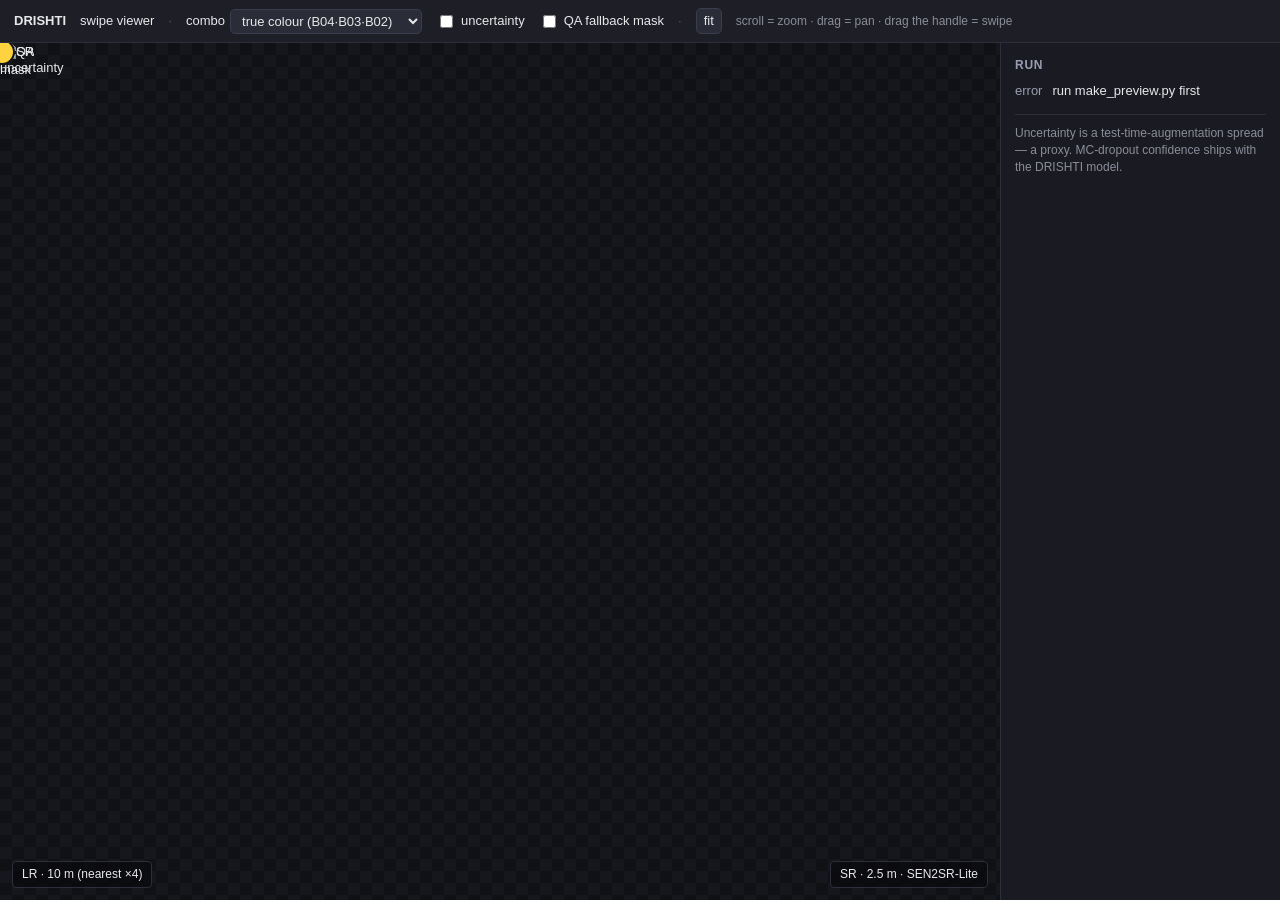
==== viewer/index.html @ 059eef2b "Add pretrained SR baseline (SEN2SR-Lite), tiling, QA gate, swipe viewer Build-order steps 3 and 4, e" ====
<!doctype html>
<html lang="en">
<head>
<meta charset="utf-8" />
<meta name="viewport" content="width=device-width, initial-scale=1" />
<title>DRISHTI — swipe viewer</title>
<link rel="stylesheet" href="style.css" />
</head>
<body>
<header>
  <strong>DRISHTI</strong> swipe viewer
  <span class="sep">·</span>
  <label>combo
    <select id="combo">
      <option value="rgb">true colour (B04·B03·B02)</option>
      <option value="nir">false colour (B08·B04·B03)</option>
    </select>
  </label>
  <label><input type="checkbox" id="tgl-unc" /> uncertainty</label>
  <label><input type="checkbox" id="tgl-qa" /> QA fallback mask</label>
  <span class="sep">·</span>
  <button id="fit">fit</button>
  <span class="hint">scroll = zoom · drag = pan · drag the handle = swipe</span>
</header>

<div id="stage">
  <div id="pan">
    <img id="after" class="layer" alt="SR" />
    <div id="before-wrap">
      <img id="before" class="layer" alt="LR" />
    </div>
    <img id="ov-unc" class="layer overlay" alt="uncertainty" hidden />
    <img id="ov-qa" class="layer overlay" alt="QA mask" hidden />
    <div id="divider"><div id="handle"></div></div>
  </div>
  <div id="tag-left" class="tag">LR · 10 m (nearest ×4)</div>
  <div id="tag-right" class="tag">SR · 2.5 m · SEN2SR-Lite</div>
</div>

<aside id="panel">
  <h2>run</h2>
  <dl id="stats"></dl>
  <p class="note">Uncertainty is a test-time-augmentation spread — a proxy.
  MC-dropout confidence ships with the DRISHTI model.</p>
</aside>

<script src="viewer.js"></script>
</body>
</html>
---- viewer/style.css ----
* { box-sizing: border-box; }
html, body { margin: 0; height: 100%; }
body {
  font: 13px/1.4 -apple-system, BlinkMacSystemFont, "Segoe UI", Roboto, sans-serif;
  color: #e8e8ea; background: #14151a;
  display: grid; grid-template-rows: auto 1fr; grid-template-columns: 1fr auto;
  grid-template-areas: "header header" "stage panel"; height: 100vh;
}
header {
  grid-area: header; display: flex; align-items: center; gap: 14px;
  padding: 8px 14px; background: #1d1e26; border-bottom: 1px solid #2c2e3a;
  flex-wrap: wrap;
}
header .sep { color: #555; }
header .hint { color: #8a8d9a; font-size: 12px; }
header label { display: inline-flex; align-items: center; gap: 5px; }
select, button {
  background: #2a2c38; color: #e8e8ea; border: 1px solid #3a3d4d;
  border-radius: 5px; padding: 3px 7px; font: inherit;
}
button { cursor: pointer; }

#stage {
  grid-area: stage; position: relative; overflow: hidden;
  background: #0c0d10 repeating-conic-gradient(#16171c 0 25%, #101115 0 50%) 0 0 / 24px 24px;
  cursor: grab;
}
#stage.panning { cursor: grabbing; }

#pan { position: absolute; top: 0; left: 0; transform-origin: 0 0; will-change: transform; }
.layer {
  position: absolute; top: 0; left: 0; display: block;
  image-rendering: pixelated; user-select: none; -webkit-user-drag: none;
}
#after { position: relative; }              /* sets #pan size */
#before-wrap { position: absolute; top: 0; left: 0; height: 100%; overflow: hidden; }
.overlay { pointer-events: none; }
#ov-qa { image-rendering: auto; }

#divider {
  position: absolute; top: 0; bottom: 0; width: 0;
  border-left: 2px solid #ffd23f; box-shadow: 0 0 0 1px rgba(0,0,0,.5);
}
#handle {
  position: absolute; top: 50%; left: 0; width: 26px; height: 26px;
  transform: translate(-50%, -50%); border-radius: 50%;
  background: #ffd23f; border: 2px solid #14151a; cursor: ew-resize;
}

.tag {
  position: absolute; bottom: 12px; padding: 4px 9px; border-radius: 4px;
  background: rgba(10,11,14,.8); border: 1px solid #2c2e3a; font-size: 12px;
  pointer-events: none;
}
#tag-left { left: 12px; }
#tag-right { right: 12px; }

#panel {
  grid-area: panel; width: 280px; padding: 14px; background: #1a1b22;
  border-left: 1px solid #2c2e3a; overflow-y: auto;
}
#panel h2 { margin: 0 0 8px; font-size: 12px; text-transform: uppercase; letter-spacing: .06em; color: #9a9db0; }
#stats { margin: 0; display: grid; grid-template-columns: auto 1fr; gap: 4px 10px; }
#stats dt { color: #9a9db0; }
#stats dd { margin: 0; font-variant-numeric: tabular-nums; }
.note { color: #8a8d9a; font-size: 12px; border-top: 1px solid #2c2e3a; padding-top: 10px; margin-top: 14px; }
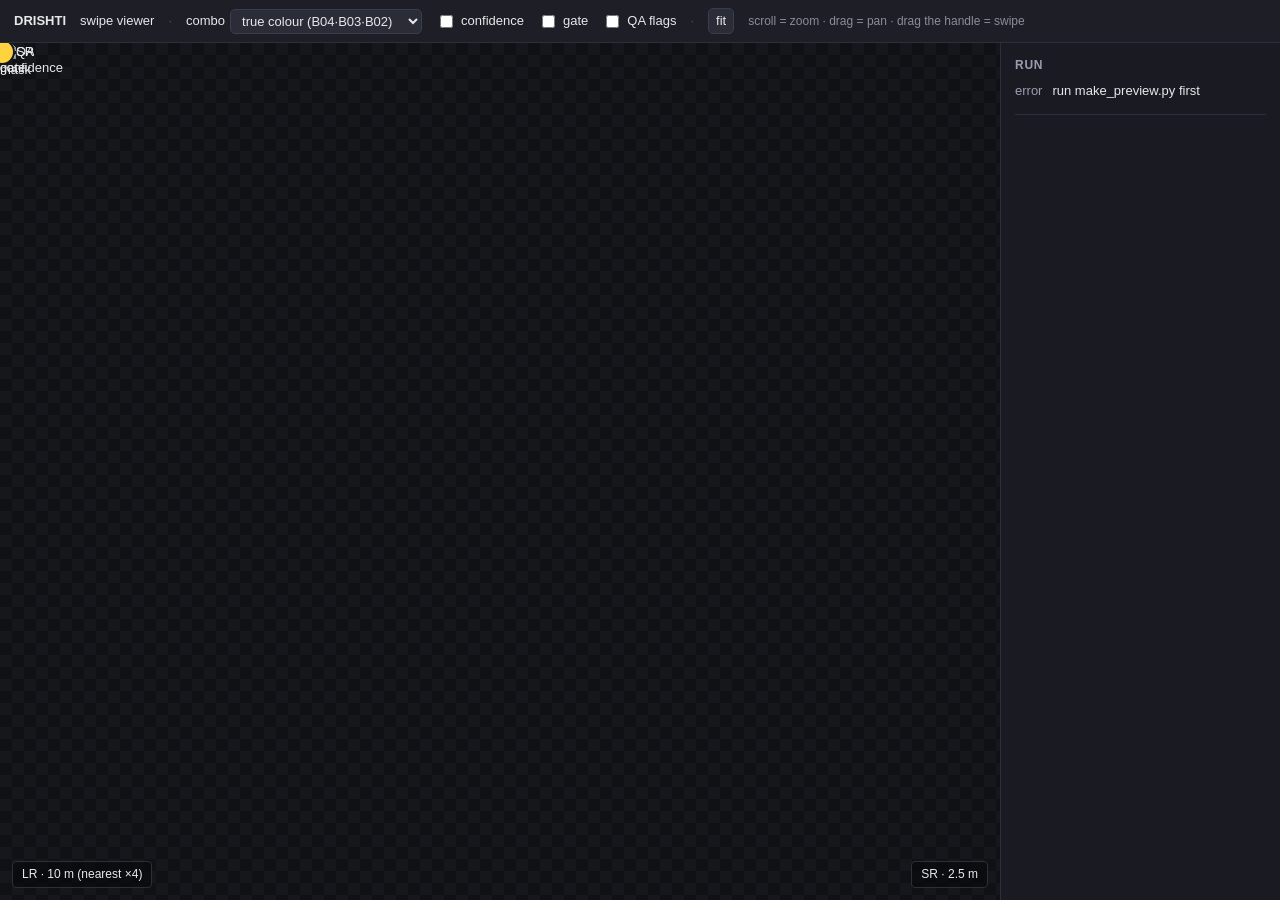
==== commit e45192dd: "Train DRISHTI end-to-end + interactive explorer frontend Build step 5. The hybrid CNN+Swin model wit" ====
--- a/viewer/index.html
+++ b/viewer/index.html
@@ -16,8 +16,9 @@
       <option value="nir">false colour (B08·B04·B03)</option>
     </select>
   </label>
-  <label><input type="checkbox" id="tgl-unc" /> uncertainty</label>
-  <label><input type="checkbox" id="tgl-qa" /> QA fallback mask</label>
+  <label><input type="checkbox" id="tgl-unc" /> confidence</label>
+  <label><input type="checkbox" id="tgl-gate" /> gate</label>
+  <label><input type="checkbox" id="tgl-qa" /> QA flags</label>
   <span class="sep">·</span>
   <button id="fit">fit</button>
   <span class="hint">scroll = zoom · drag = pan · drag the handle = swipe</span>
@@ -29,19 +30,19 @@
     <div id="before-wrap">
       <img id="before" class="layer" alt="LR" />
     </div>
-    <img id="ov-unc" class="layer overlay" alt="uncertainty" hidden />
+    <img id="ov-unc" class="layer overlay" alt="confidence" hidden />
+    <img id="ov-gate" class="layer overlay" alt="gate" hidden />
     <img id="ov-qa" class="layer overlay" alt="QA mask" hidden />
     <div id="divider"><div id="handle"></div></div>
   </div>
   <div id="tag-left" class="tag">LR · 10 m (nearest ×4)</div>
-  <div id="tag-right" class="tag">SR · 2.5 m · SEN2SR-Lite</div>
+  <div id="tag-right" class="tag">SR · 2.5 m</div>
 </div>
 
 <aside id="panel">
   <h2>run</h2>
   <dl id="stats"></dl>
-  <p class="note">Uncertainty is a test-time-augmentation spread — a proxy.
-  MC-dropout confidence ships with the DRISHTI model.</p>
+  <p class="note" id="note"></p>
 </aside>
 
 <script src="viewer.js"></script>
